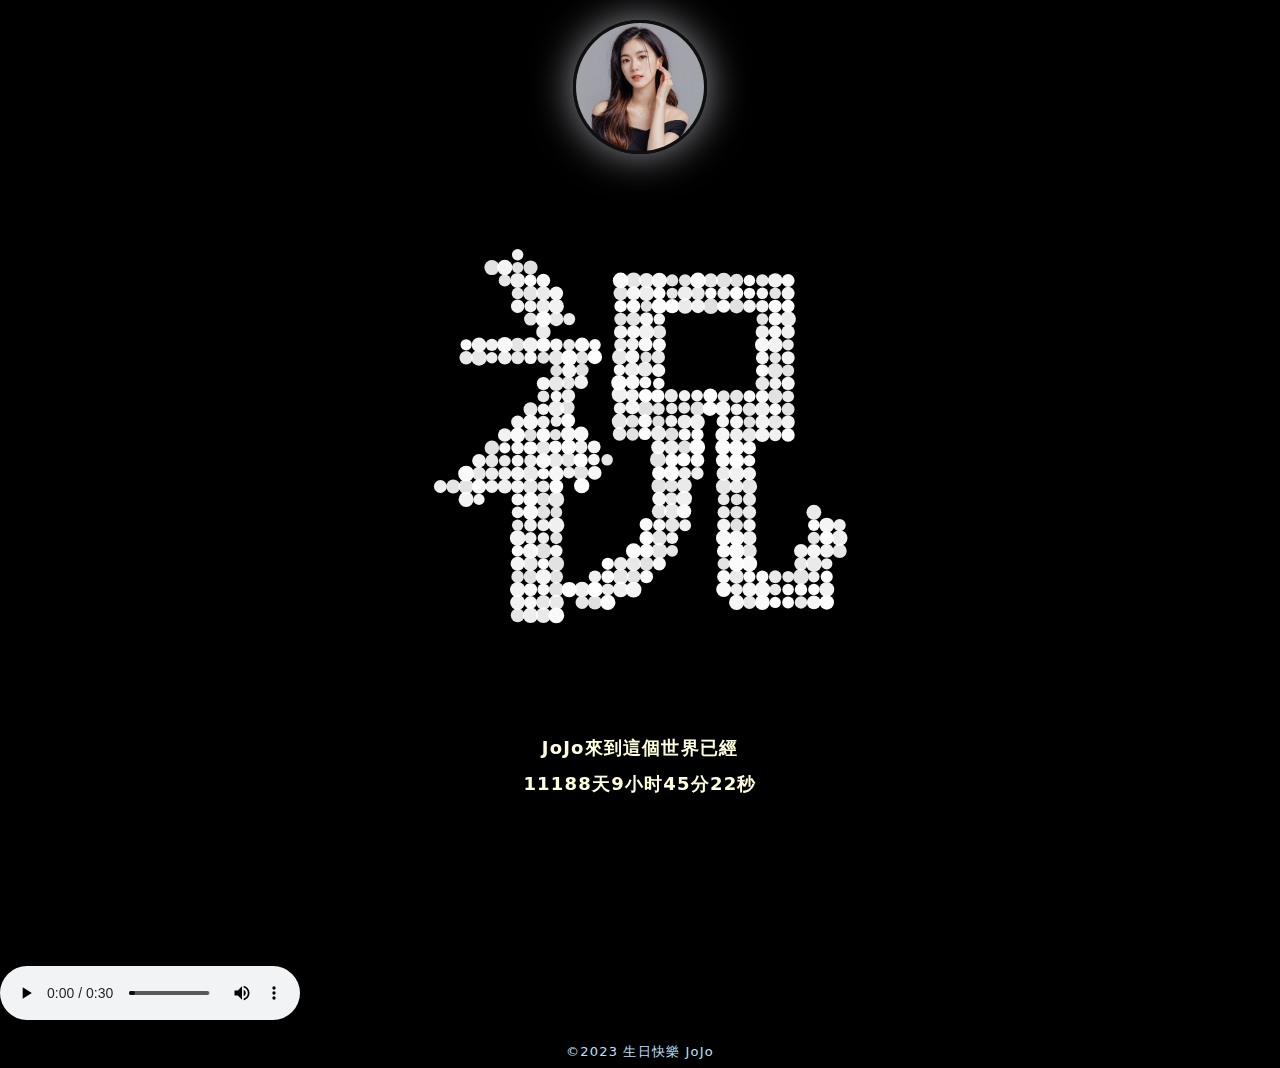
==== 54jojo/birthday/index.html @ 6e0040b9 "update birthday" ====
<!DOCTYPE html>
<html style="height:100vh;width:100vw;">

<head>
    <meta http-equiv="Content-Type" content="text/html; charset=UTF-8">
    <title>生日快樂</title>
    <link rel="icon" href="./54jojo.ico" type="image/x-icon">
    <meta name="viewport" content="width=device-width, initial-scale=1.0, maximum-scale=1.0, user-scalable=0">
    <link rel="stylesheet" type="text/css" href="style.css">
</head>

<body style="height:100vh;width:100vw;">
    <!-- 頭像 -->
    <div class="cs">
        <img src="./54jojo-1-e1692069300143-1.jpg" id="logo">
    </div>
    <canvas class="canvas" width="1820" height="905"></canvas>
    <!-- 出生倒計時 -->
    <p class="text">
        JoJo來到這個世界已經 <br />
        <span id="span_dt_dt"></span>
    </p>
</body>
<!--  設定出生日期 -->
<script type="text/javascript" src="time.js"></script>
<!-- canvas動畫 -->
<script type="text/javascript" src="index.js"></script>
<!-- 背景音樂 -->
<video controls id="music" muted="muted" src="./happybirthday.mp3" loop="loop"  autoplay preload="auto" ></video>
<script type="text/javascript">
 window.onload  = () =>{
        document.querySelector("#music").play();
        document.querySelector("#music").muted = false;
}
</script>
<!-- copyright -->
<footer style="color: #BBE1FA; text-align:center;">
    <font size="2" color=#BBE1FA>©2023 生日快樂&nbspJoJo</font>
</footer>

</html>
---- 54jojo/birthday/style.css ----
html {
   height: 100vh;
   width: 100vw;
}

body {
   font-family: "Helvetica Neue", "Luxi Sans", "DejaVu Sans", Tahoma, "Hiragino Sans GB", "Microsoft Yahei", sans-serif;
   background: #000000;
   color: #CFEBE4;
   font-size: 18px;
   line-height: 2;
   letter-spacing: 1.2px;
   margin: 0;
}

a {
   color: #ebf7f4;
}


.body--ready {
   background-color: #000000
}

.text {
   position: fixed;
   bottom: 100px;
   text-align: center;
   width: 100%;
}

.canvas {
   margin: 0 auto;
   display: block;
}

img#logo {
   width: 128px;
   background-size: cover;
   border-radius: 200px;
   box-shadow: 0px 0px 40px rgba(207, 208, 217, 0.72);
   border: 3px solid #0f0f10;
   opacity: 1;
   margin: 0 auto;
   margin-top: 20px;
   margin-bottom: 20px;
   transition: all 1.0s;
}

#logo:hover {
   box-shadow: 0 0 10px #fff;
   -webkit-box-shadow: 0 0 19px #fff;
   transform: rotate(360deg);
   -ms-transform: rotate(360deg);
   /* IE 9 */
   -moz-transform: rotate(360deg);
   /* Firefox */
   -webkit-transform: rotate(360deg);
   /* Safari 和 Chrome */
   -o-transform: rotate(360deg);
   /* Opera */
   filter: progid:DXImageTransform.Microsoft.BasicImage(rotation=3);
}

.cs {
   width: 100vw;
   height: 100vh;
   margin: 0 auto;
   position: absolute;
   text-align: center;
}

.text {
   position: absolute;
   bottom: 80px;
   text-align: center;
   width: 100%;
   font-weight: bold;
   color: #ffffdd;
}

.text-right {
   position: fixed;
   bottom: 50px;
   text-align: right;
   width: 100%;
   font-weight: bold;
   }

#github {
   position: fixed;
   top: 0;
   right: 0;
   border: 0;
   z-index: 9999;
   height: 10%
}
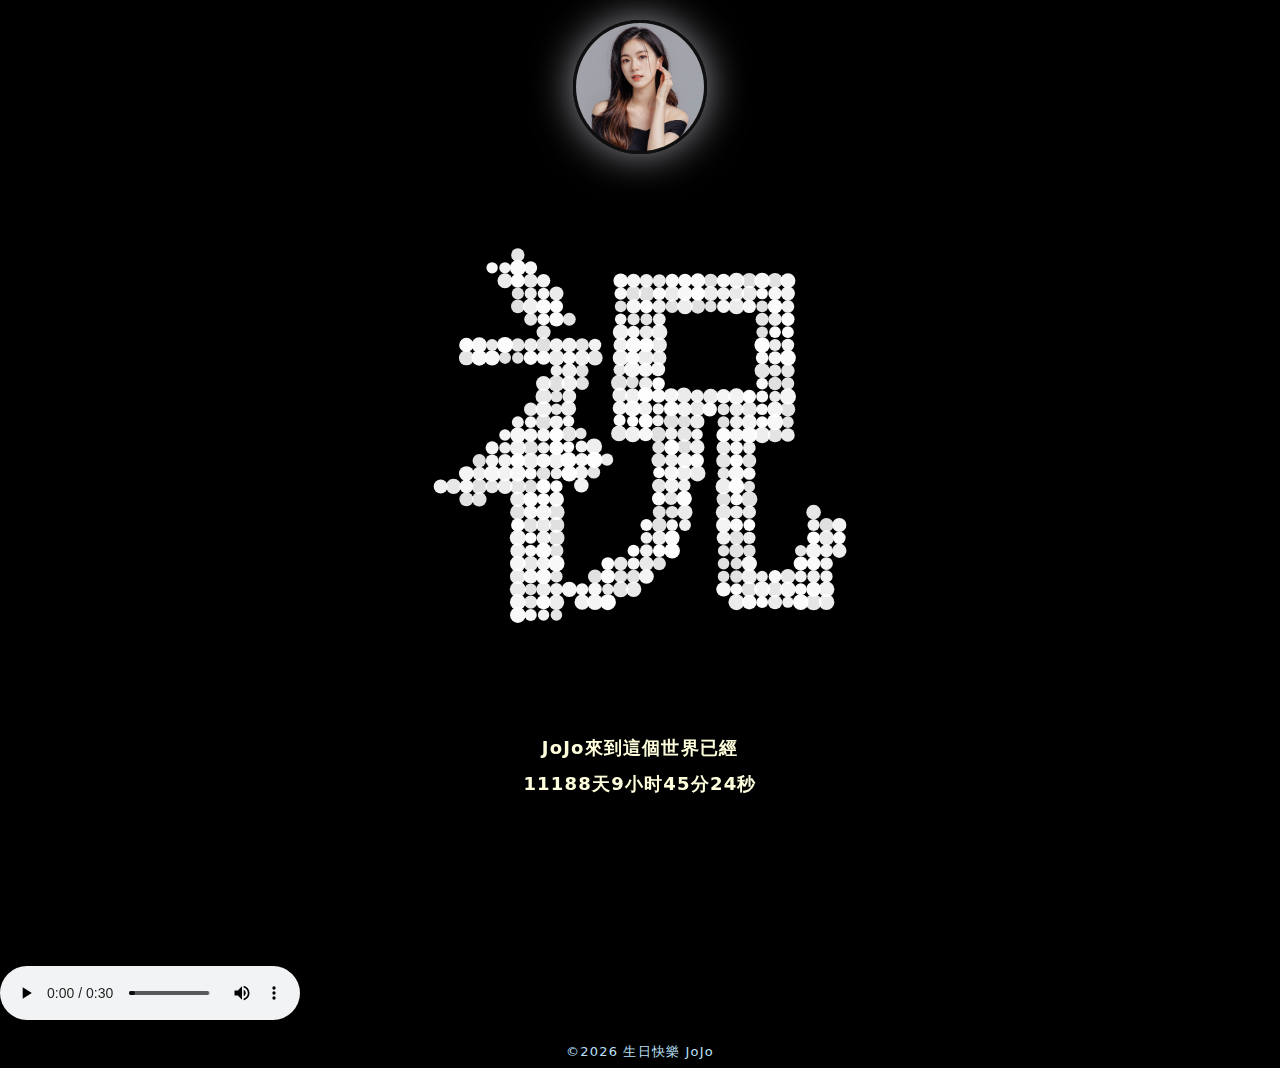
==== commit 099957d7: "Update index.html" ====
--- a/54jojo/birthday/index.html
+++ b/54jojo/birthday/index.html
@@ -35,7 +35,7 @@
 </script>
 <!-- copyright -->
 <footer style="color: #BBE1FA; text-align:center;">
-    <font size="2" color=#BBE1FA>©2023 生日快樂&nbspJoJo</font>
+    <font size="2" color=#BBE1FA>©<script type="text/javascript">document.write((new Date()).getFullYear());</script> 生日快樂&nbspJoJo</font>
 </footer>
 
 </html>
